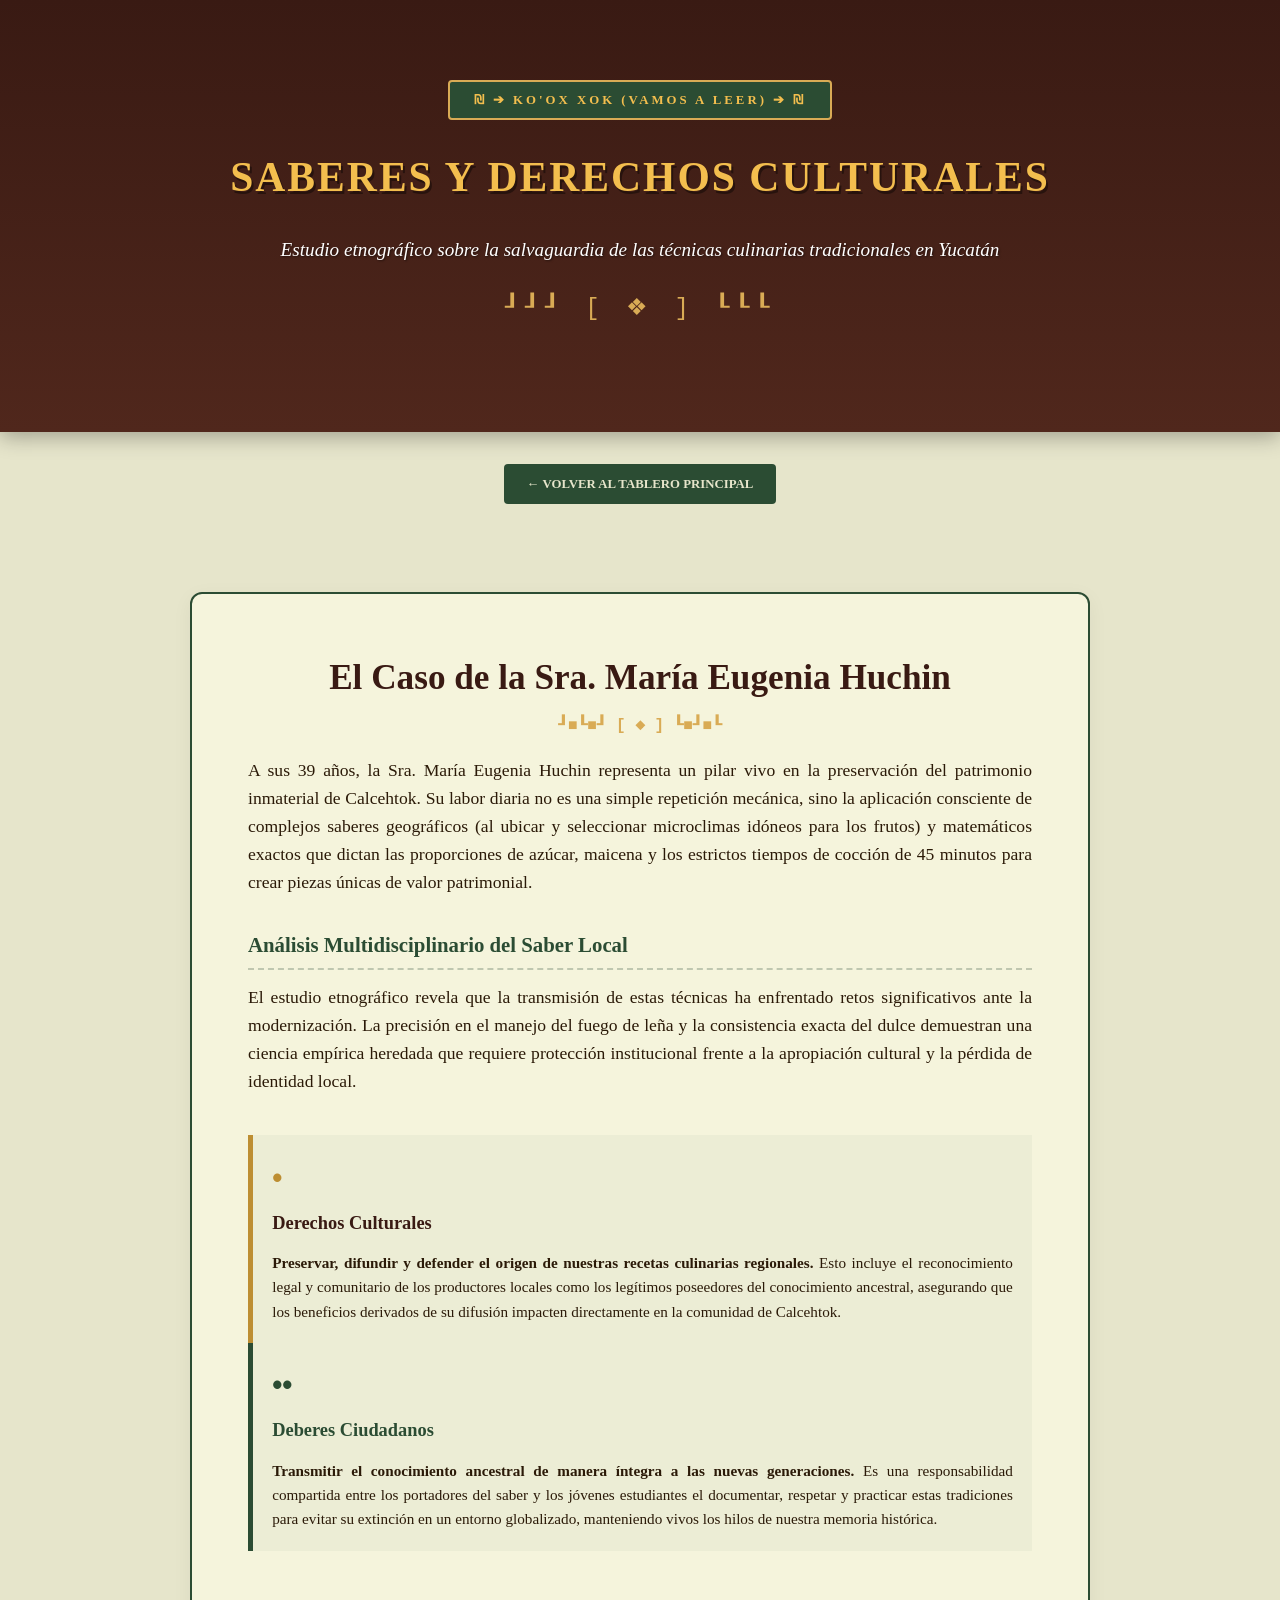
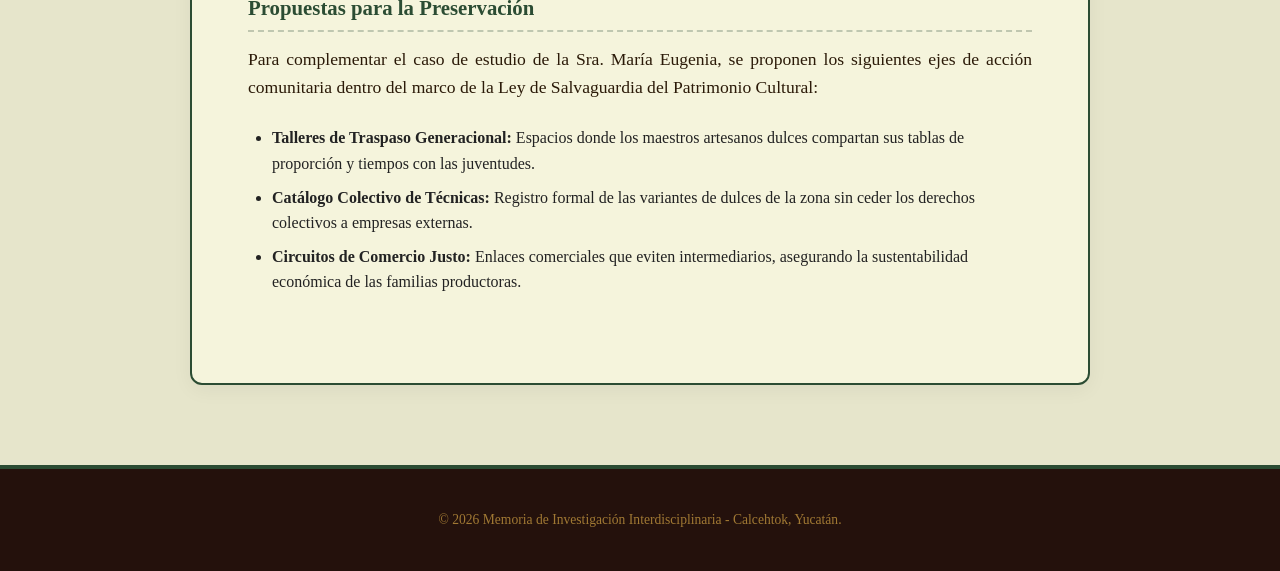
==== comunidad.html @ 8e2a1af3 "Add files via upload" ====
<!DOCTYPE html>
<html lang="es">
<head>
    <meta charset="UTF-8">
    <meta name="viewport" content="width=device-width, initial-scale=1.0">
    <title>Saberes y Derechos Culturales - Calcehtok</title>
    <link rel="stylesheet" href="estilos.css">
</head>
<body>

    <header>
        <h1>Saberes y Derechos Culturales</h1>
        <p>Estudio etnográfico sobre la salvaguardia de las técnicas culinarias tradicionales en Yucatán</p>
    </header>

    <div class="nav-container" style="max-width: 900px; margin: 2rem auto 0 auto; padding: 0 1rem;">
        <a href="index.html" class="btn-regresar">← Volver al Tablero Principal</a>
    </div>

    <!-- CONTENEDOR PRINCIPAL CON IDENTIDAD MAYA -->
    <main class="content-container">
        <h2>El Caso de la Sra. María Eugenia Huchin</h2>
        
        <p>A sus 39 años, la Sra. María Eugenia Huchin representa un pilar vivo en la preservación del patrimonio inmaterial de Calcehtok. Su labor diaria no es una simple repetición mecánica, sino la aplicación consciente de complejos saberes geográficos (al ubicar y seleccionar microclimas idóneos para los frutos) y matemáticos exactos que dictan las proporciones de azúcar, maicena y los estrictos tiempos de cocción de 45 minutos para crear piezas únicas de valor patrimonial.</p>

        <!-- INVESTIGACIÓN EXPANDIDA: CONTEXTO DEL CASO -->
        <h3>Análisis Multidisciplinario del Saber Local</h3>
        <p>El estudio etnográfico revela que la transmisión de estas técnicas ha enfrentado retos significativos ante la modernización. La precisión en el manejo del fuego de leña y la consistencia exacta del dulce demuestran una ciencia empírica heredada que requiere protección institucional frente a la apropiación cultural y la pérdida de identidad local.</p>

        <!-- 🧱 ESTRUCTURA DE TARJETAS EXPANDIDAS CON NUMERACIÓN MAYA -->
        <div class="grid-2" style="margin-top: 2.5rem; margin-bottom: 2.5rem;">
            
            <!-- TARJETA 1: DERECHOS -->
            <div class="sub-card" style="border-left-color: #bd8e32;">
                <div style="font-family: sans-serif; font-size: 1.8rem; font-weight: 900; color: #bd8e32; margin-bottom: 0.5rem;">•</div>
                <h4 style="font-family: 'Cinzel', serif; font-size: 1.15rem; color: #391a13; margin-bottom: 0.8rem;">Derechos Culturales</h4>
                <p style="font-size: 0.95rem; margin-bottom: 0;"><strong>Preservar, difundir y defender el origen de nuestras recetas culinarias regionales.</strong> Esto incluye el reconocimiento legal y comunitario de los productores locales como los legítimos poseedores del conocimiento ancestral, asegurando que los beneficios derivados de su difusión impacten directamente en la comunidad de Calcehtok.</p>
            </div>

            <!-- TARJETA 2: DEBERES -->
            <div class="sub-card">
                <div style="font-family: sans-serif; font-size: 1.8rem; font-weight: 900; color: var(--border-green); margin-bottom: 0.5rem;">••</div>
                <h4 style="font-family: 'Cinzel', serif; font-size: 1.15rem; color: var(--border-green); margin-bottom: 0.8rem;">Deberes Ciudadanos</h4>
                <p style="font-size: 0.95rem; margin-bottom: 0;"><strong>Transmitir el conocimiento ancestral de manera íntegra a las nuevas generaciones.</strong> Es una responsabilidad compartida entre los portadores del saber y los jóvenes estudiantes el documentar, respetar y practicar estas tradiciones para evitar su extinción en un entorno globalizado, manteniendo vivos los hilos de nuestra memoria histórica.</p>
            </div>

        </div>

        <!-- MARCO DE PROTECCIÓN DE SALVAGUARDIA -->
        <h3>Propuestas para la Preservación</h3>
        <p>Para complementar el caso de estudio de la Sra. María Eugenia, se proponen los siguientes ejes de acción comunitaria dentro del marco de la Ley de Salvaguardia del Patrimonio Cultural:</p>
        
        <ul class="list-bullet" style="margin-bottom: 2rem;">
            <li><strong>Talleres de Traspaso Generacional:</strong> Espacios donde los maestros artesanos dulces compartan sus tablas de proporción y tiempos con las juventudes.</li>
            <li><strong>Catálogo Colectivo de Técnicas:</strong> Registro formal de las variantes de dulces de la zona sin ceder los derechos colectivos a empresas externas.</li>
            <li><strong>Circuitos de Comercio Justo:</strong> Enlaces comerciales que eviten intermediarios, asegurando la sustentabilidad económica de las familias productoras.</li>
        </ul>

    </main>

    <footer>
        <p>© 2026 Memoria de Investigación Interdisciplinaria - Calcehtok, Yucatán.</p>
    </footer>

</body>
</html>
---- estilos.css ----
/* CLON DEL ESTILO PREMUM + TOQUE MAYA YUCATECO */
:root {
    --header-gradient: linear-gradient(to bottom, #391a13, #50271c); 
    --gold-text: #f3be4e;         
    --gold-muted: #d9ab55;        
    --bg-cream: #e6e5cb;          
    --card-bg: #f5f4dc;           
    --border-green: #2b4c33;      /* Verde selva maya más vivo */
    --text-dark: #222222;         
    --transition: all 0.3s cubic-bezier(0.25, 0.8, 0.25, 1);
}

@import url('https://fonts.googleapis.com/css2?family=Cinzel:wght@700;900&family=Lora:ital,wght@0,500;0,700;1,400&display=swap');

* {
    box-sizing: border-box;
    margin: 0;
    padding: 0;
}

body {
    background-color: var(--bg-cream);
    color: var(--text-dark);
    font-family: 'Lora', Georgia, serif;
    line-height: 1.6;
    display: flex;
    flex-direction: column;
    min-height: 100vh;
}

/* HEADER CON GRECA GEOMÉTRICA MAYA */
header {
    background: var(--header-gradient);
    text-align: center;
    padding: 5rem 1.5rem 6.5rem 1.5rem;
    position: relative;
    box-shadow: 0 5px 20px rgba(0,0,0,0.3);
}

/* Cintillo flotante estilo herencia */
header::before {
    content: "₪ ➔ KO'OX XOK (VAMOS A LEER) ➔ ₪";
    display: inline-block;
    background-color: var(--border-green);
    color: var(--gold-text);
    font-family: 'Cinzel', serif;
    font-size: 0.8rem;
    font-weight: bold;
    letter-spacing: 3px;
    padding: 0.5rem 1.5rem;
    margin-bottom: 1.5rem;
    border-radius: 4px;
    border: 2px solid var(--gold-muted);
}

header h1 {
    font-family: 'Cinzel', serif;
    font-size: 2.6rem;
    color: var(--gold-text);
    text-transform: uppercase;
    letter-spacing: 2px;
    max-width: 900px;
    margin: 0 auto;
    text-shadow: 2px 3px 0px rgba(0,0,0,0.4);
}

/* 🧱 GARABATO / GRECA MAYA DE TRADICIÓN (Estilo ruinas Puuc) */
header::after {
    content: "┚┚┚ [ ❖ ] ┖┖┖";
    display: block;
    font-family: monospace;
    font-size: 1.5rem;
    color: var(--gold-muted);
    letter-spacing: 6px;
    margin-top: 1.5rem;
}

header p {
    font-style: italic;
    font-size: 1.2rem;
    color: #ffffff;
    max-width: 750px;
    margin: 1.5rem auto 0 auto;
    text-shadow: 1px 1px 2px rgba(0,0,0,0.5);
}

/* 🗺️ TABLERO DE ATAJOS EN COLUMNAS */
.shortcuts-menu {
    max-width: 1150px;
    width: 92%;
    margin: -3.5rem auto 4rem auto; 
    display: grid;
    grid-template-columns: repeat(auto-fit, minmax(210px, 1fr));
    gap: 1.5rem;
    z-index: 10;
}

/* TARJETAS RÚSTICAS DE ALTO IMPACTO */
.shortcut-item {
    background: var(--card-bg);
    border: 2px solid var(--border-green);
    border-radius: 12px;
    padding: 2.2rem 1.2rem;
    text-decoration: none;
    color: var(--text-dark);
    display: flex;
    flex-direction: column;
    align-items: center;
    text-align: center;
    justify-content: space-between;
    box-shadow: 0 6px 15px rgba(0,0,0,0.08);
    transition: var(--transition);
    position: relative;
}

.shortcut-item:hover {
    transform: translateY(-8px);
    box-shadow: 0 15px 25px rgba(57, 26, 19, 0.2);
    background: #fffdf0;
}

/* Detalle de garabato en las esquinas superiores de la tarjeta al hacer hover */
.shortcut-item:hover::before {
    content: "𒁂";
    position: absolute;
    top: 5px;
    left: 10px;
    font-size: 0.8rem;
    color: var(--gold-muted);
}

.shortcut-info {
    display: flex;
    flex-direction: column;
    align-items: center;
    width: 100%;
}

/* El número maya resaltado en grande */
.shortcut-num {
    font-family: sans-serif;
    color: var(--border-green);
    font-size: 2.2rem;
    font-weight: 900;
    margin-bottom: 0.5rem;
    letter-spacing: 1px;
    line-height: 1;
}

.shortcut-item:hover .shortcut-num {
    color: #bd8e32;
    transform: scale(1.1);
}

.shortcut-title {
    font-family: 'Cinzel', serif;
    font-size: 1.05rem;
    font-weight: 900;
    color: var(--text-dark);
    line-height: 1.4;
    margin-top: 0.5rem;
    margin-bottom: 1.5rem;
}

/* El botón llamativo institucional */
.shortcut-btn {
    font-family: 'Cinzel', serif;
    font-size: 0.8rem;
    font-weight: bold;
    color: var(--border-green);
    text-transform: uppercase;
    letter-spacing: 1px;
    border-bottom: 2px solid var(--gold-muted);
    padding-bottom: 3px;
    transition: var(--transition);
}

.shortcut-item:hover .shortcut-btn {
    color: #bd8e32;
    border-color: var(--border-green);
}

/* 📄 CONTENEDOR DE PÁGINAS INTERNAS CON DETALLES PUUC */
.content-container {
    max-width: 900px;
    width: 92%;
    margin: 3rem auto 5rem auto;
    background-color: var(--card-bg);
    padding: 3.5rem;
    border: 2px solid var(--border-green);
    border-radius: 12px;
    box-shadow: 0 5px 20px rgba(0,0,0,0.05);
}

.btn-regresar {
    display: inline-block;
    text-decoration: none;
    font-family: 'Cinzel', serif;
    background: var(--border-green);
    color: var(--bg-cream);
    padding: 0.6rem 1.4rem;
    font-size: 0.8rem;
    text-transform: uppercase;
    border-radius: 4px;
    margin-bottom: 2.5rem;
    font-weight: bold;
    transition: var(--transition);
}

.btn-regresar:hover {
    background: #391a13;
    color: var(--gold-text);
}

.content-container h2 {
    font-family: 'Cinzel', serif;
    font-size: 2.2rem;
    color: #391a13;
    margin-bottom: 1rem;
    text-align: center;
}

/* Greca decorativa intermedia para separar textos */
.content-container h2::after {
    content: "┚■┖■┚ [ ❖ ] ┖■┚■┖";
    display: block;
    font-family: monospace;
    font-size: 1rem;
    color: var(--gold-muted);
    margin-top: 0.5rem;
}

.content-container h3 {
    font-family: 'Cinzel', serif;
    margin: 2rem 0 0.8rem 0;
    font-size: 1.3rem;
    color: var(--border-green);
    border-bottom: 2px dashed rgba(68, 93, 74, 0.3);
    padding-bottom: 0.4rem;
}

.content-container p {
    font-size: 1.1rem;
    color: #2b1a08;
    margin-bottom: 1.5rem;
    text-align: justify;
}

/* TABLAS Y OTROS ELEMENTOS INTERNOS */
table { width: 100%; border-collapse: collapse; margin: 2rem 0; background: #fffdf0; }
th, td { padding: 1rem; border: 2px solid var(--border-green); font-size: 1rem; }
th { background-color: var(--border-green); color: white; font-family: 'Cinzel', serif; }
tr:nth-child(even) { background-color: rgba(43, 76, 51, 0.05); }

.sub-card { background: rgba(43, 76, 51, 0.04); border-left: 5px solid var(--border-green); padding: 1.2rem; }
.list-bullet li { margin-left: 1.5rem; margin-bottom: 0.5rem; }

/* 🤠 CONSTRUCCIÓN DEL ASISTENTE MESTIZO YUCATECO */
.asistente-yucateco-container {
    position: fixed;
    bottom: 2rem;
    right: 2rem;
    z-index: 4000;
    display: flex;
    flex-direction: column;
    align-items: flex-end;
}

.avatar-yucateco {
    width: 65px;
    height: 65px;
    background: #ffffff;
    border: 3px solid var(--border-green);
    border-radius: 50%;
    box-shadow: 0 8px 25px rgba(0,0,0,0.2);
    cursor: pointer;
    position: relative;
    display: flex;
    align-items: center;
    justify-content: center;
    transition: var(--transition);
}

/* Sombrero vaquero/jipi de tejido yucateco hecho con puros bordes */
.sombrero-jipi {
    position: absolute;
    top: -12px;
    width: 55px;
    height: 14px;
    background: #f1ebd9;
    border: 2px solid #6e4720;
    border-radius: 20px;
}
.sombrero-jipi::before {
    content: "";
    position: absolute;
    top: -10px;
    left: 12px;
    width: 27px;
    height: 12px;
    background: #f1ebd9;
    border: 2px solid #6e4720;
    border-bottom: none;
    border-radius: 8px 8px 0 0;
}

.guayabera-face {
    font-size: 2rem;
    margin-top: 5px;
}

.avatar-yucateco:hover {
    transform: scale(1.1) rotate(4deg);
    border-color: var(--gold-text);
}

/* Bocadillo regional */
.bocadillo-yucateco {
    background: #fffdf5;
    border: 3px solid var(--border-green);
    border-radius: 16px;
    padding: 1.2rem;
    width: 320px;
    box-shadow: 0 10px 30px rgba(0,0,0,0.15);
    margin-bottom: 1rem;
    display: none;
    animation: popIn 0.3s ease-out;
}

.bocadillo-yucateco h4 {
    font-family: 'Cinzel', serif;
    color: #391a13;
    margin-bottom: 0.4rem;
    border-bottom: 2px dashed var(--gold-muted);
}

.bocadillo-yucateco p {
    font-size: 0.95rem;
    color: var(--text-dark);
    line-height: 1.4;
}

@keyframes popIn {
    from { transform: scale(0.8); opacity: 0; }
    to { transform: scale(1); opacity: 1; }
}

footer { background-color: #24110c; color: rgba(243, 190, 78, 0.6); text-align: center; padding: 2.5rem 1rem; margin-top: auto; font-size: 0.85rem; font-family: 'Cinzel', serif; border-top: 4px solid var(--border-green); }
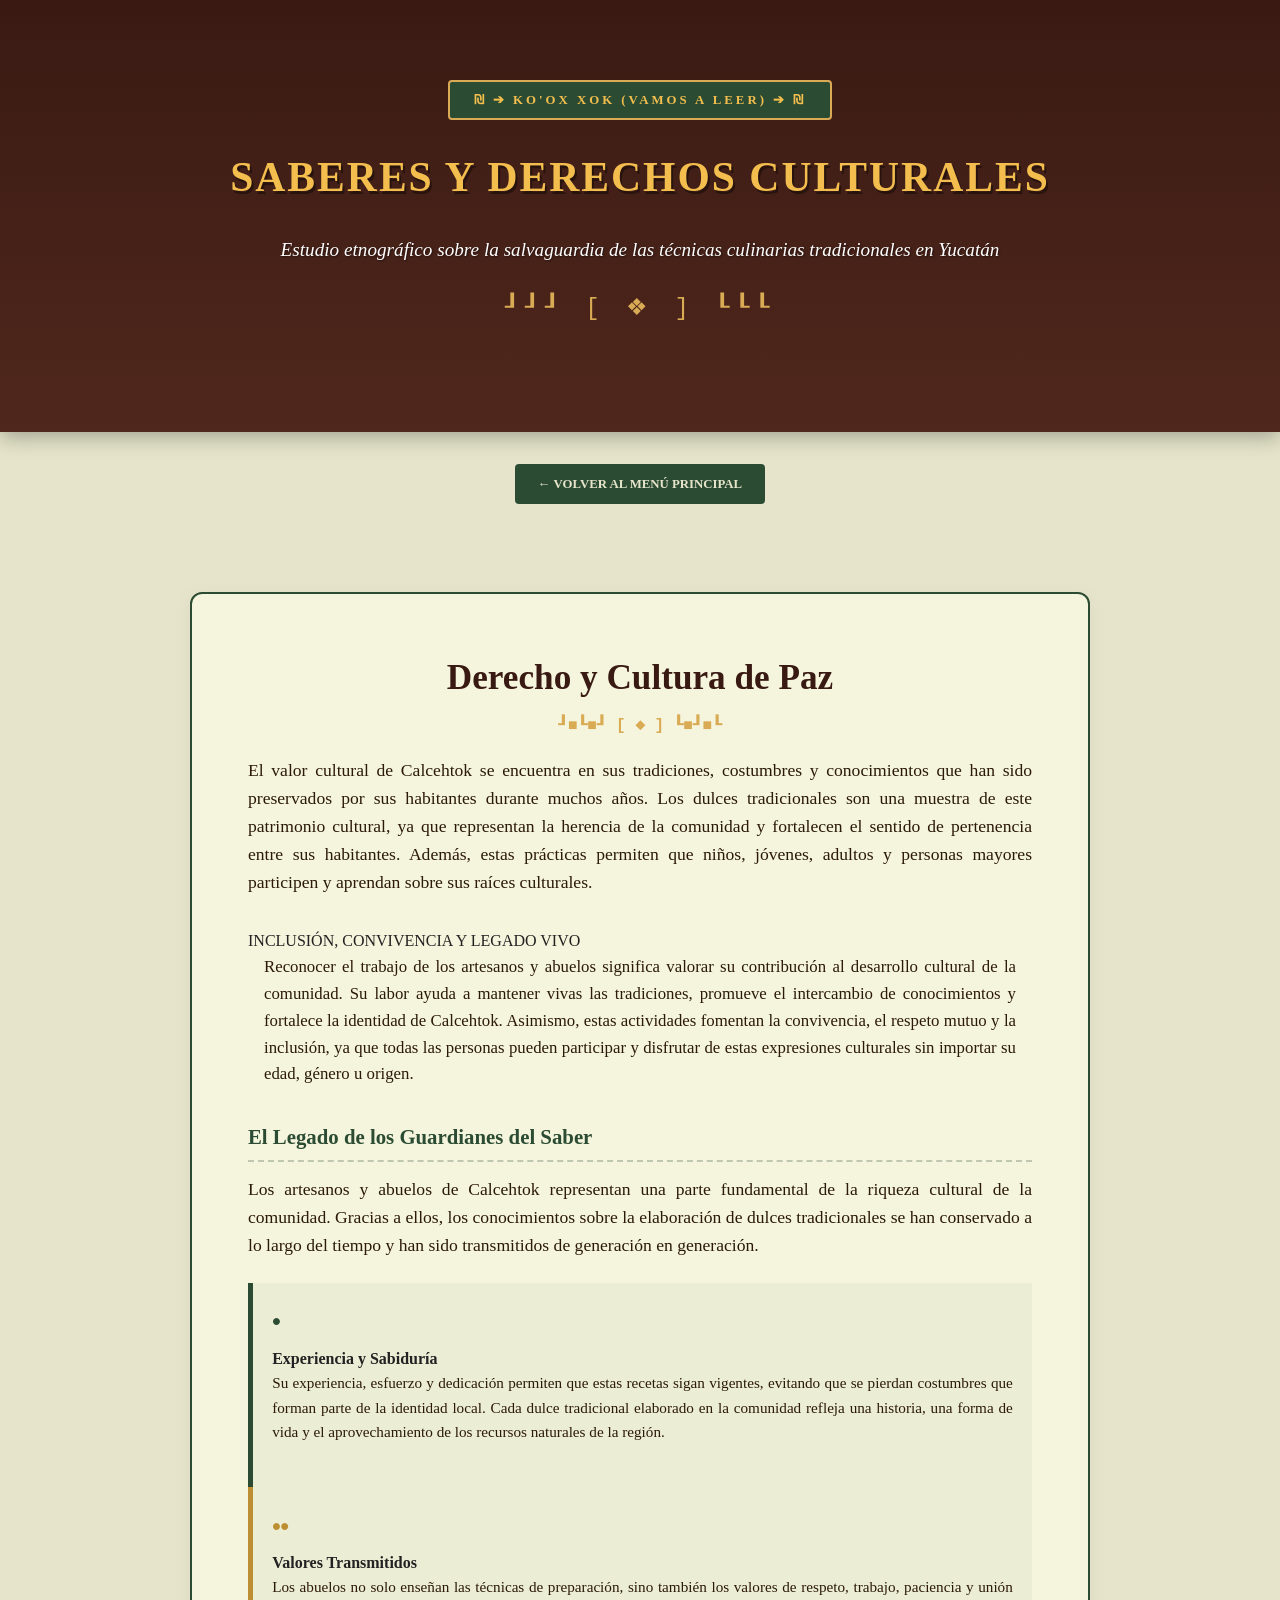
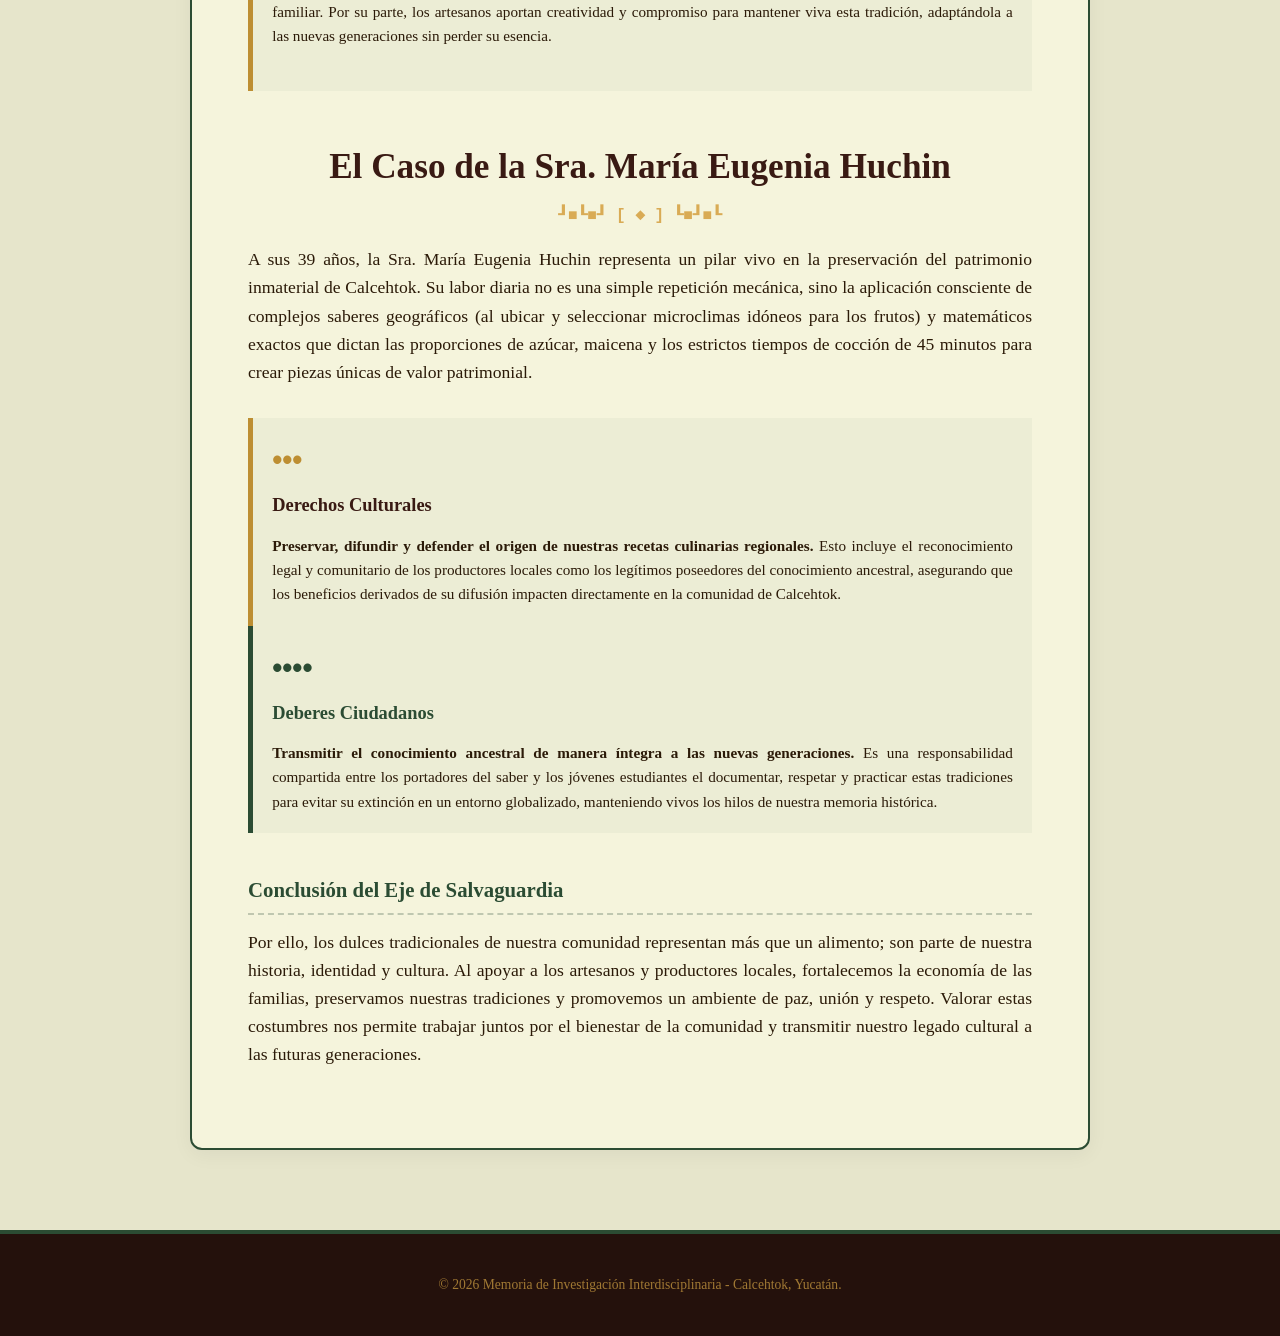
==== commit de5f0682: "Add files via upload" ====
--- a/comunidad.html
+++ b/comunidad.html
@@ -14,47 +14,58 @@
     </header>
 
     <div class="nav-container" style="max-width: 900px; margin: 2rem auto 0 auto; padding: 0 1rem;">
-        <a href="index.html" class="btn-regresar">← Volver al Tablero Principal</a>
+        <a href="index.html" class="btn-regresar">← Volver al Menú Principal</a>
     </div>
 
-    <!-- CONTENEDOR PRINCIPAL CON IDENTIDAD MAYA -->
     <main class="content-container">
+        
+        <h2>Derecho y Cultura de Paz</h2>
+        <p>El valor cultural de Calcehtok se encuentra en sus tradiciones, costumbres y conocimientos que han sido preservados por sus habitantes durante muchos años. Los dulces tradicionales son una muestra de este patrimonio cultural, ya que representan la herencia de la comunidad y fortalecen el sentido de pertenencia entre sus habitantes. Además, estas prácticas permiten que niños, jóvenes, adultos y personas mayores participen y aprendan sobre sus raíces culturales.</p>
+
+        <div class="infografia-container" style="margin-top: 2rem; margin-bottom: 2rem;">
+            <div class="info-header-box">
+                INCLUSIÓN, CONVIVENCIA Y LEGADO VIVO
+            </div>
+            <p style="font-size: 1.05rem; color: #2b1a08; text-align: justify; padding: 0 1rem;">
+                Reconocer el trabajo de los artesanos y abuelos significa valorar su contribución al desarrollo cultural de la comunidad. Su labor ayuda a mantener vivas las tradiciones, promueve el intercambio de conocimientos y fortalece la identidad de Calcehtok. Asimismo, estas actividades fomentan la convivencia, el respeto mutuo y la inclusión, ya que todas las personas pueden participar y disfrutar de estas expresiones culturales sin importar su edad, género u origen.
+            </p>
+        </div>
+
+        <h3>El Legado de los Guardianes del Saber</h3>
+        <p>Los artesanos y abuelos de Calcehtok representan una parte fundamental de la riqueza cultural de la comunidad. Gracias a ellos, los conocimientos sobre la elaboración de dulces tradicionales se han conservado a lo largo del tiempo y han sido transmitidos de generación en generación.</p>
+
+        <div class="grid-2" style="margin-bottom: 3rem;">
+            <div class="sub-card">
+                <div style="font-family: sans-serif; font-size: 1.5rem; font-weight: 900; color: var(--border-green); margin-bottom: 0.3rem;">•</div>
+                <h4>Experiencia y Sabiduría</h4>
+                <p style="font-size: 0.95rem;">Su experiencia, esfuerzo y dedicación permiten que estas recetas sigan vigentes, evitando que se pierdan costumbres que forman parte de la identidad local. Cada dulce tradicional elaborado en la comunidad refleja una historia, una forma de vida y el aprovechamiento de los recursos naturales de la región.</p>
+            </div>
+            <div class="sub-card" style="border-left-color: #bd8e32;">
+                <div style="font-family: sans-serif; font-size: 1.5rem; font-weight: 900; color: #bd8e32; margin-bottom: 0.3rem;">••</div>
+                <h4>Valores Transmitidos</h4>
+                <p style="font-size: 0.95rem;">Los abuelos no solo enseñan las técnicas de preparación, sino también los valores de respeto, trabajo, paciencia y unión familiar. Por su parte, los artesanos aportan creatividad y compromiso para mantener viva esta tradición, adaptándola a las nuevas generaciones sin perder su esencia.</p>
+            </div>
+        </div>
+
         <h2>El Caso de la Sra. María Eugenia Huchin</h2>
-        
         <p>A sus 39 años, la Sra. María Eugenia Huchin representa un pilar vivo en la preservación del patrimonio inmaterial de Calcehtok. Su labor diaria no es una simple repetición mecánica, sino la aplicación consciente de complejos saberes geográficos (al ubicar y seleccionar microclimas idóneos para los frutos) y matemáticos exactos que dictan las proporciones de azúcar, maicena y los estrictos tiempos de cocción de 45 minutos para crear piezas únicas de valor patrimonial.</p>
 
-        <!-- INVESTIGACIÓN EXPANDIDA: CONTEXTO DEL CASO -->
-        <h3>Análisis Multidisciplinario del Saber Local</h3>
-        <p>El estudio etnográfico revela que la transmisión de estas técnicas ha enfrentado retos significativos ante la modernización. La precisión en el manejo del fuego de leña y la consistencia exacta del dulce demuestran una ciencia empírica heredada que requiere protección institucional frente a la apropiación cultural y la pérdida de identidad local.</p>
-
-        <!-- 🧱 ESTRUCTURA DE TARJETAS EXPANDIDAS CON NUMERACIÓN MAYA -->
-        <div class="grid-2" style="margin-top: 2.5rem; margin-bottom: 2.5rem;">
-            
-            <!-- TARJETA 1: DERECHOS -->
+        <div class="grid-2" style="margin-top: 2rem; margin-bottom: 2.5rem;">
             <div class="sub-card" style="border-left-color: #bd8e32;">
-                <div style="font-family: sans-serif; font-size: 1.8rem; font-weight: 900; color: #bd8e32; margin-bottom: 0.5rem;">•</div>
+                <div style="font-family: sans-serif; font-size: 1.8rem; font-weight: 900; color: #bd8e32; margin-bottom: 0.5rem;">•••</div>
                 <h4 style="font-family: 'Cinzel', serif; font-size: 1.15rem; color: #391a13; margin-bottom: 0.8rem;">Derechos Culturales</h4>
                 <p style="font-size: 0.95rem; margin-bottom: 0;"><strong>Preservar, difundir y defender el origen de nuestras recetas culinarias regionales.</strong> Esto incluye el reconocimiento legal y comunitario de los productores locales como los legítimos poseedores del conocimiento ancestral, asegurando que los beneficios derivados de su difusión impacten directamente en la comunidad de Calcehtok.</p>
             </div>
 
-            <!-- TARJETA 2: DEBERES -->
             <div class="sub-card">
-                <div style="font-family: sans-serif; font-size: 1.8rem; font-weight: 900; color: var(--border-green); margin-bottom: 0.5rem;">••</div>
+                <div style="font-family: sans-serif; font-size: 1.8rem; font-weight: 900; color: var(--border-green); margin-bottom: 0.5rem;">••••</div>
                 <h4 style="font-family: 'Cinzel', serif; font-size: 1.15rem; color: var(--border-green); margin-bottom: 0.8rem;">Deberes Ciudadanos</h4>
                 <p style="font-size: 0.95rem; margin-bottom: 0;"><strong>Transmitir el conocimiento ancestral de manera íntegra a las nuevas generaciones.</strong> Es una responsabilidad compartida entre los portadores del saber y los jóvenes estudiantes el documentar, respetar y practicar estas tradiciones para evitar su extinción en un entorno globalizado, manteniendo vivos los hilos de nuestra memoria histórica.</p>
             </div>
-
         </div>
 
-        <!-- MARCO DE PROTECCIÓN DE SALVAGUARDIA -->
-        <h3>Propuestas para la Preservación</h3>
-        <p>Para complementar el caso de estudio de la Sra. María Eugenia, se proponen los siguientes ejes de acción comunitaria dentro del marco de la Ley de Salvaguardia del Patrimonio Cultural:</p>
-        
-        <ul class="list-bullet" style="margin-bottom: 2rem;">
-            <li><strong>Talleres de Traspaso Generacional:</strong> Espacios donde los maestros artesanos dulces compartan sus tablas de proporción y tiempos con las juventudes.</li>
-            <li><strong>Catálogo Colectivo de Técnicas:</strong> Registro formal de las variantes de dulces de la zona sin ceder los derechos colectivos a empresas externas.</li>
-            <li><strong>Circuitos de Comercio Justo:</strong> Enlaces comerciales que eviten intermediarios, asegurando la sustentabilidad económica de las familias productoras.</li>
-        </ul>
+        <h3>Conclusión del Eje de Salvaguardia</h3>
+        <p>Por ello, los dulces tradicionales de nuestra comunidad representan más que un alimento; son parte de nuestra historia, identidad y cultura. Al apoyar a los artesanos y productores locales, fortalecemos la economía de las familias, preservamos nuestras tradiciones y promovemos un ambiente de paz, unión y respeto. Valorar estas costumbres nos permite trabajar juntos por el bienestar de la comunidad y transmitir nuestro legado cultural a las futuras generaciones.</p>
 
     </main>
 
